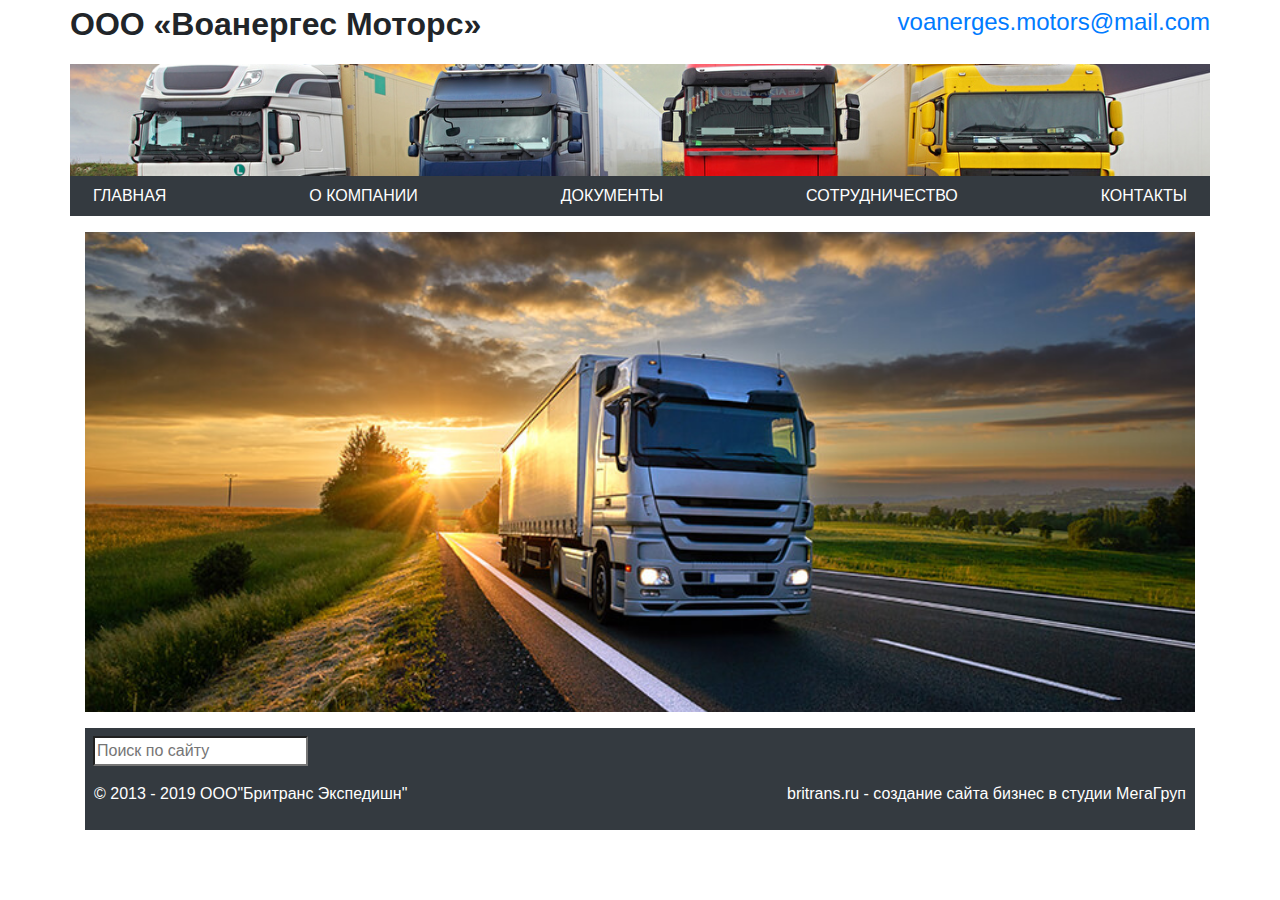
==== index.html @ d593ba22 "Сделал главную" ====
<!doctype html>
<html lang="en">
<head>
    <meta charset="UTF-8">
    <meta name="viewport"
          content="width=device-width, user-scalable=no, initial-scale=1.0, maximum-scale=1.0, minimum-scale=1.0">
    <meta http-equiv="X-UA-Compatible" content="ie=edge">
<!--    Ventor styles-->
    <link rel="stylesheet" href="css/Bootstrap/bootstrap.min.css">
    <link rel="stylesheet" href="css/Bootstrap/bootstrap-grid.min.css">
    <link rel="stylesheet" href="css/Bootstrap/bootstrap-reboot.min.css">
<!--    User styles-->
    <link rel="stylesheet" href="css/style.css">
    <title>Voanerges-motors</title>
</head>
<body>
<div class="container">
    <header class="header mb-3">
        <div class="row top-menu justify-content-between">
            <p class="logo-text font-weight-bold">ООО «Воанергес Моторс»</p>
            <!-- /.logo-text -->
            <div class="contacts row col-5 d-flex justify-content-end pt-1">
                <a href="#" class="top-right-text">voanerges.motors@mail.com</a>
            </div>
            <!-- /.contacts -->
        </div>
        <!-- /.row .top-menu -->
        <div class="row">
            <div class="trucks-logo"></div>
            <!-- /.trucks-logo -->
        </div>
        <!-- /.row -->
        <div class="row">
            <div class="col-12 bg-dark text-white menu-footer">
                <ul class="d-flex justify-content-between align-items-center w-100 my-2 px-2">
                    <li><a href="#" class="text-white text-uppercase">Главная</a></li>
                    <li><a href="#" class="text-white text-uppercase">О Компании</a></li>
                    <li><a href="#" class="text-white text-uppercase">Документы</a></li>
                    <li><a href="#" class="text-white text-uppercase">Сотрудничество</a></li>
                    <li><a href="#" class="text-white text-uppercase">Контакты</a></li>
                </ul>
            </div>
            <!-- /.col-12 -->
        </div>
        <!-- /.row -->
    </header>
    <!-- /.header -->
    <section class="content mb-3">
        <div class="big-bg"></div>
        <!-- /.big-bg -->
    </section>
    <!-- /.content -->
    <footer class="footer bg-dark p-2">
        <div class="row mb-3">
            <div class="col-4">
                <input type="search" placeholder="Поиск по сайту">
            </div>
            <!-- /.col-4 -->
        </div>
        <!-- /.row -->
        <div class="row px-3 d-flex justify-content-between">
            <p class="text-white">© 2013 - 2019 ООО"Бритранс Экспедишн"</p>
            <p class="text-white">britrans.ru - создание сайта бизнес в студии МегаГруп</p>
        </div>
        <!-- /.row -->
    </footer>
    <!-- /.footer -->
</div>
<!-- /.container -->


    <!--Ventor scripts-->
    <script src="scripts/jquery-3.4.1.min.js"></script>
    <script src="scripts/Bootstrap/bootstrap.bundle.min.js"></script>
    <!--User scripts-->
    <script src="scripts/script.js"></script>
</body>
</html>
---- css/style.css ----
.contacts .col-6 p:last-of-type {
    font-size: .76rem;
}

.trucks-logo {
    background: url("../img/Trucks.jpg") center center;
    height: 7rem;
    width: 100%;
    background-size: cover;
}

.menu-footer ul {
    list-style-type: none;
}

.content-text-block {
    font-size: .9rem;
}

.content-img-block-1 {
    background: url("../img/truck-1.jpg") center center;
    width: 100%;
    height: 15rem;
    background-size: cover;
}

.content-img-block-2 {
    background: url("../img/trucks-2.jpg") center center;
    width: 100%;
    height: 15rem;
    background-size: cover;
}

.logo-text {
    font-size: 2rem;
}

.top-right-text {
    font-size: 1.5rem;
}

.big-bg {
    background: url("../img/truck-3.jpg") center center;
    width: 100%!important;
    height: 30rem!important;
    background-size: cover;
}
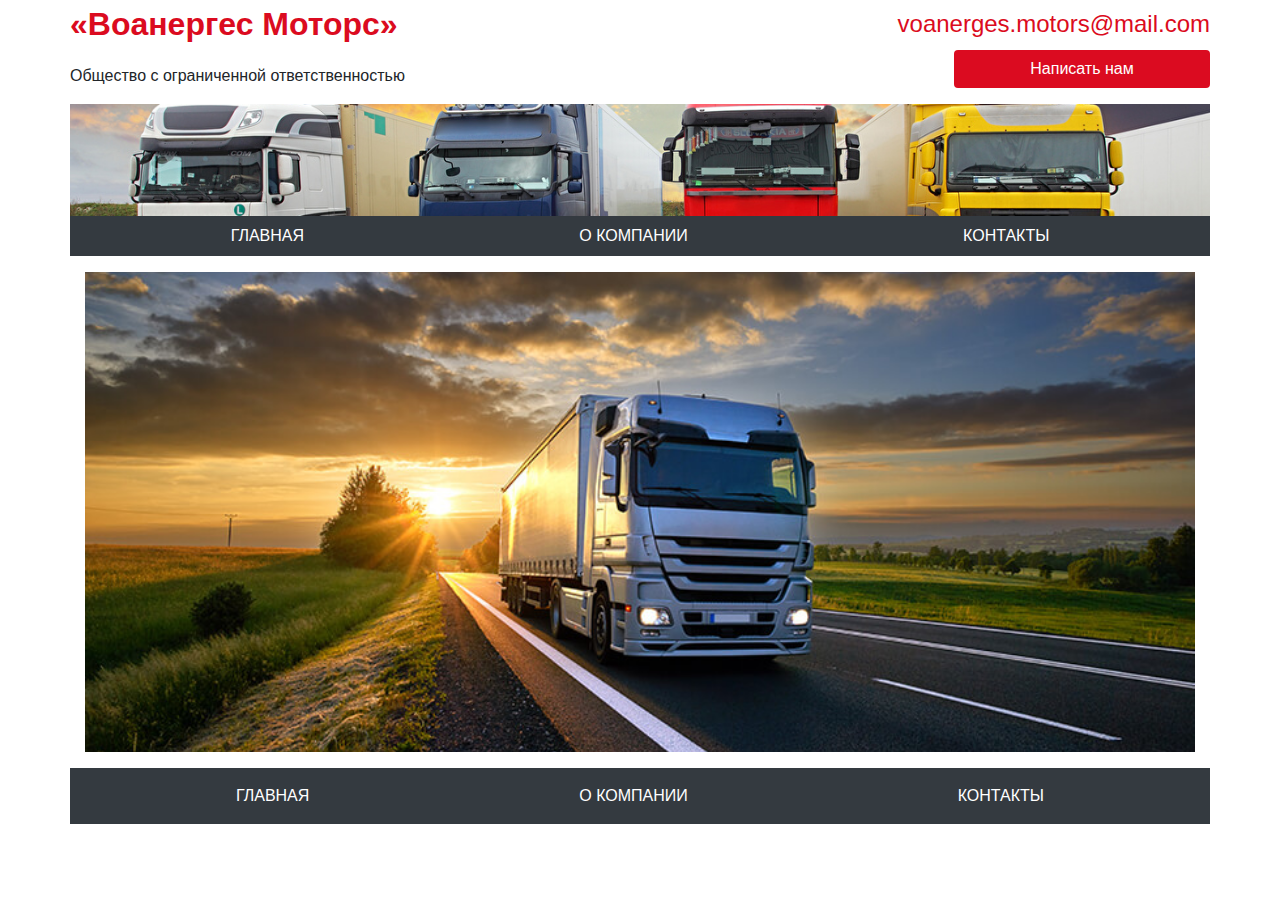
==== commit cc8bab85: "Сделал 'Контакты' и 'О компании'" ====
--- a/index.html
+++ b/index.html
@@ -17,10 +17,18 @@
 <div class="container">
     <header class="header mb-3">
         <div class="row top-menu justify-content-between">
-            <p class="logo-text font-weight-bold">ООО «Воанергес Моторс»</p>
-            <!-- /.logo-text -->
-            <div class="contacts row col-5 d-flex justify-content-end pt-1">
-                <a href="#" class="top-right-text">voanerges.motors@mail.com</a>
+            <div class="logo-text-block">
+                <p class="logo-text font-weight-bold">«Воанергес Моторс»</p>
+                <!-- /.logo-text -->
+                <p class="logo-text-block-down">Общество с ограниченной ответственностью</p>
+                <!-- /.logo-text-block-down -->
+            </div>
+            <!-- /.logo-text-block -->
+
+            <div class="contacts row col-5 d-flex flex-column justify-content-end pt-1 mb-3">
+                <a href="#" class="top-right-text align-self-end mb-2">voanerges.motors@mail.com</a>
+                <button class="btn write-us-btn align-self-end">Написать нам</button>
+                <!-- /.btn btn-primary -->
             </div>
             <!-- /.contacts -->
         </div>
@@ -32,12 +40,10 @@
         <!-- /.row -->
         <div class="row">
             <div class="col-12 bg-dark text-white menu-footer">
-                <ul class="d-flex justify-content-between align-items-center w-100 my-2 px-2">
+                <ul class="d-flex justify-content-around align-items-center w-100 my-2 px-2">
                     <li><a href="#" class="text-white text-uppercase">Главная</a></li>
-                    <li><a href="#" class="text-white text-uppercase">О Компании</a></li>
-                    <li><a href="#" class="text-white text-uppercase">Документы</a></li>
-                    <li><a href="#" class="text-white text-uppercase">Сотрудничество</a></li>
-                    <li><a href="#" class="text-white text-uppercase">Контакты</a></li>
+                    <li><a href="about.html" class="text-white text-uppercase">О Компании</a></li>
+                    <li><a href="contacts.html" class="text-white text-uppercase">Контакты</a></li>
                 </ul>
             </div>
             <!-- /.col-12 -->
@@ -50,19 +56,15 @@
         <!-- /.big-bg -->
     </section>
     <!-- /.content -->
-    <footer class="footer bg-dark p-2">
-        <div class="row mb-3">
-            <div class="col-4">
-                <input type="search" placeholder="Поиск по сайту">
-            </div>
-            <!-- /.col-4 -->
+    <footer class="footer bg-dark p-2 row">
+        <div class="col-12 bg-dark text-white menu-footer">
+            <ul class="d-flex justify-content-around align-items-center w-100 my-2 px-2">
+                <li><a href="#" class="text-white text-uppercase">Главная</a></li>
+                <li><a href="about.html" class="text-white text-uppercase">О Компании</a></li>
+                <li><a href="contacts.html" class="text-white text-uppercase">Контакты</a></li>
+            </ul>
         </div>
-        <!-- /.row -->
-        <div class="row px-3 d-flex justify-content-between">
-            <p class="text-white">© 2013 - 2019 ООО"Бритранс Экспедишн"</p>
-            <p class="text-white">britrans.ru - создание сайта бизнес в студии МегаГруп</p>
-        </div>
-        <!-- /.row -->
+        <!-- /.col-12 -->
     </footer>
     <!-- /.footer -->
 </div>
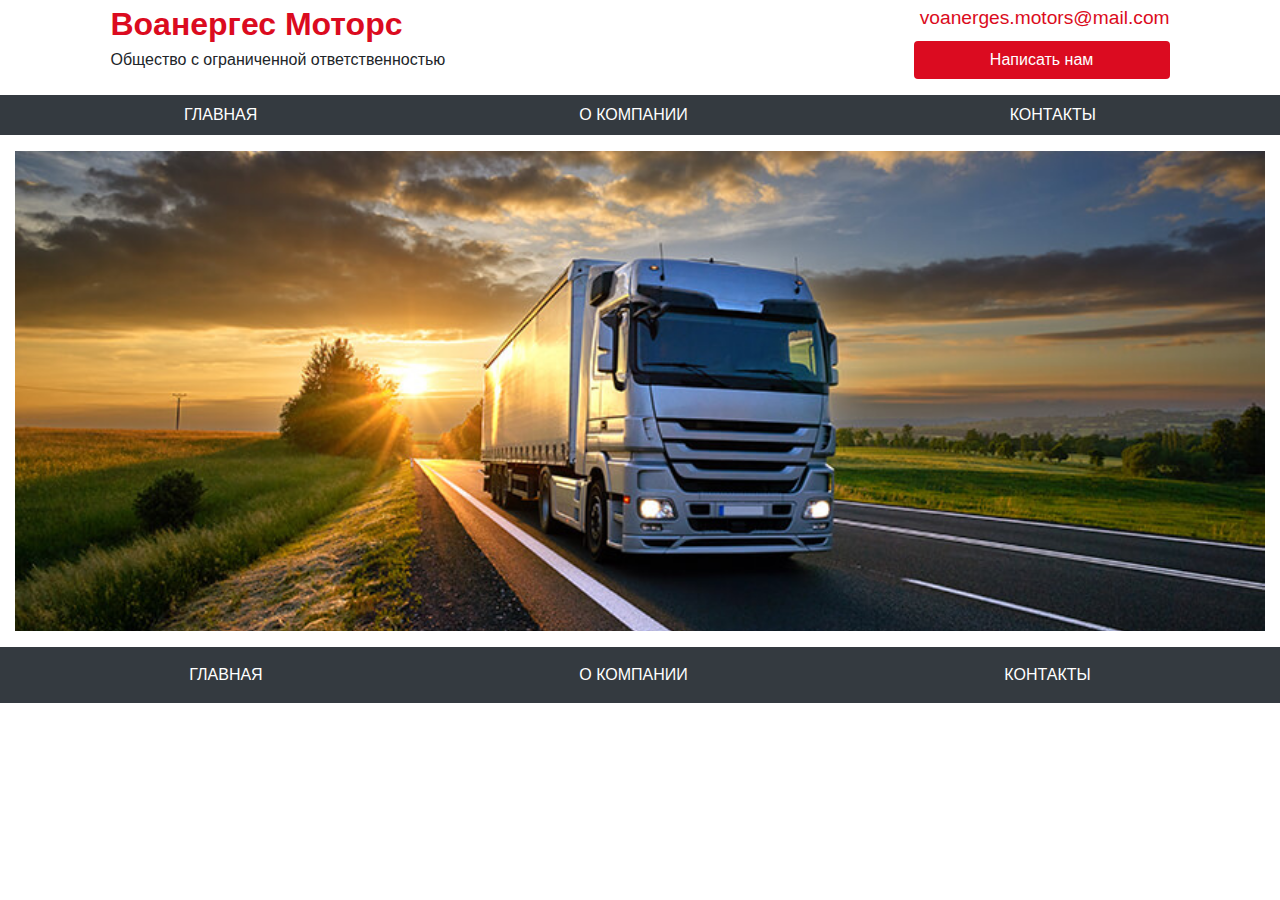
==== commit dfc2936b: "Правки" ====
--- a/index.html
+++ b/index.html
@@ -14,29 +14,24 @@
     <title>Voanerges-motors</title>
 </head>
 <body>
-<div class="container">
+<div class="container-fluid">
     <header class="header mb-3">
-        <div class="row top-menu justify-content-between">
+        <div class="row top-menu justify-content-around">
             <div class="logo-text-block">
-                <p class="logo-text font-weight-bold">«Воанергес Моторс»</p>
+                <p class="logo-text font-weight-bold">Воанергес Моторс</p>
                 <!-- /.logo-text -->
-                <p class="logo-text-block-down">Общество с ограниченной ответственностью</p>
+                <p class="logo-text-block-down mt-n3">Общество с ограниченной ответственностью</p>
                 <!-- /.logo-text-block-down -->
             </div>
             <!-- /.logo-text-block -->
 
             <div class="contacts row col-5 d-flex flex-column justify-content-end pt-1 mb-3">
                 <a href="#" class="top-right-text align-self-end mb-2">voanerges.motors@mail.com</a>
-                <button class="btn write-us-btn align-self-end">Написать нам</button>
-                <!-- /.btn btn-primary -->
+                <a href="mailto:voanerges.motors@mail.com" class="align-self-end"><button class="btn write-us-btn align-self-end">Написать нам</button></a>
             </div>
             <!-- /.contacts -->
         </div>
         <!-- /.row .top-menu -->
-        <div class="row">
-            <div class="trucks-logo"></div>
-            <!-- /.trucks-logo -->
-        </div>
         <!-- /.row -->
         <div class="row">
             <div class="col-12 bg-dark text-white menu-footer">
--- a/css/style.css
+++ b/css/style.css
@@ -60,4 +60,8 @@
 
 .my-red-text {
     color: rgb(219, 11, 32);
+}
+
+.contacts a {
+    font-size: 1.2rem;
 }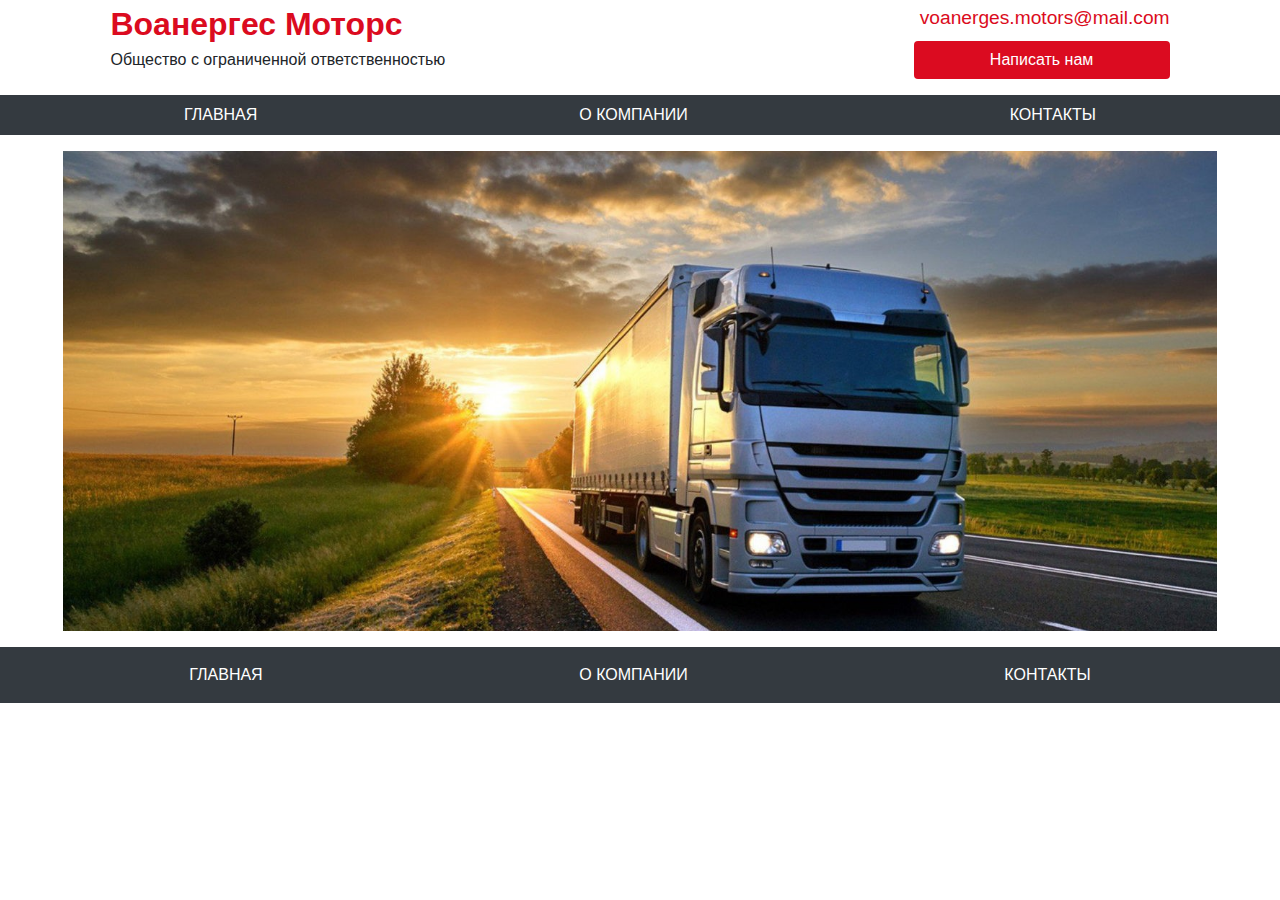
==== commit d5e022b8: "Правки" ====
--- a/index.html
+++ b/index.html
@@ -46,7 +46,7 @@
         <!-- /.row -->
     </header>
     <!-- /.header -->
-    <section class="content mb-3">
+    <section class="content mb-3 px-5">
         <div class="big-bg"></div>
         <!-- /.big-bg -->
     </section>
--- a/css/style.css
+++ b/css/style.css
@@ -46,7 +46,7 @@
 }
 
 .big-bg {
-    background: url("../img/truck-3.jpg") center center;
+    background: url("../img/truck-3.jpg") center center no-repeat;
     width: 100%!important;
     height: 30rem!important;
     background-size: cover;
@@ -64,4 +64,8 @@
 
 .contacts a {
     font-size: 1.2rem;
+}
+
+a:hover {
+    text-decoration: none;
 }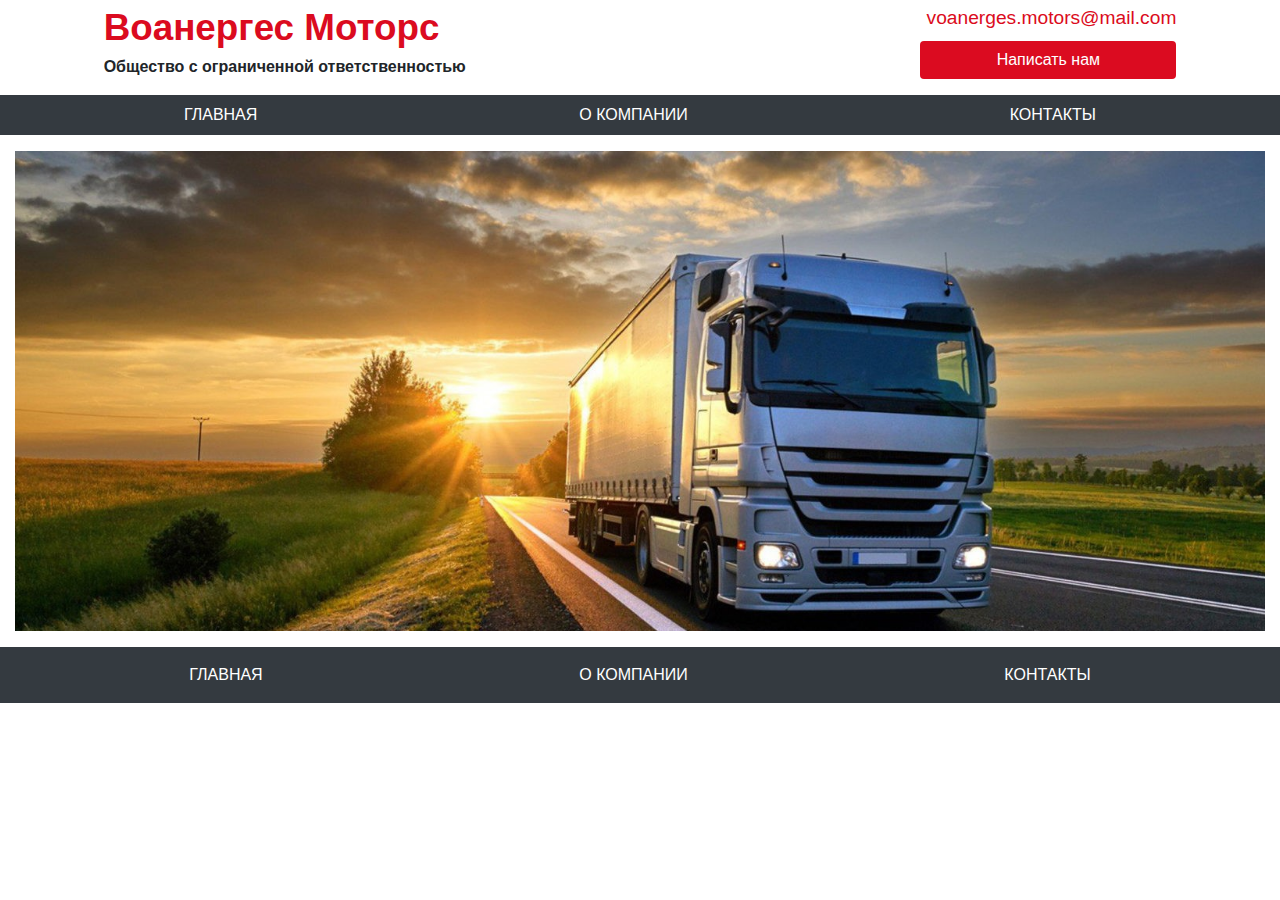
==== commit 7aa6e043: "Изменил текст" ====
--- a/index.html
+++ b/index.html
@@ -20,7 +20,7 @@
             <div class="logo-text-block">
                 <p class="logo-text font-weight-bold">Воанергес Моторс</p>
                 <!-- /.logo-text -->
-                <p class="logo-text-block-down mt-n3">Общество с ограниченной ответственностью</p>
+                <p class="logo-text-block-down mt-n3 font-weight-bold">Общество с ограниченной ответственностью</p>
                 <!-- /.logo-text-block-down -->
             </div>
             <!-- /.logo-text-block -->
@@ -46,7 +46,7 @@
         <!-- /.row -->
     </header>
     <!-- /.header -->
-    <section class="content mb-3 px-5">
+    <section class="content mb-3">
         <div class="big-bg"></div>
         <!-- /.big-bg -->
     </section>
--- a/css/style.css
+++ b/css/style.css
@@ -36,7 +36,7 @@
 }
 
 .logo-text {
-    font-size: 2rem;
+    font-size: 2.3rem;
     color: rgb(219, 11, 32);
 }
 
@@ -46,7 +46,7 @@
 }
 
 .big-bg {
-    background: url("../img/truck-3.jpg") center center no-repeat;
+    background: url("../img/truck-5.jpg") center center no-repeat;
     width: 100%!important;
     height: 30rem!important;
     background-size: cover;
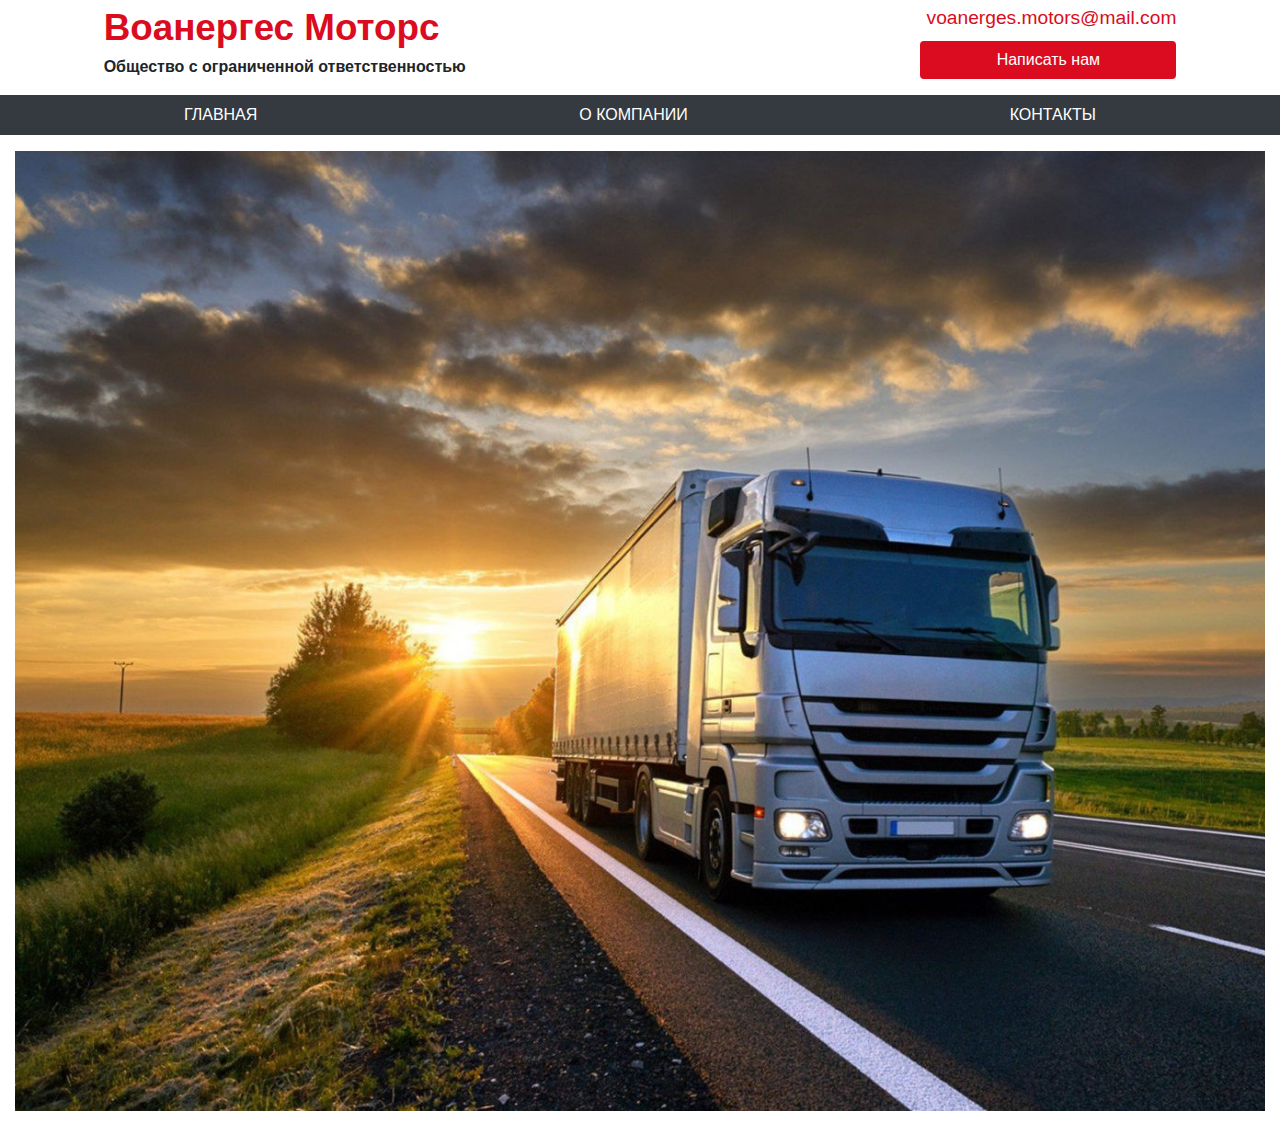
==== commit d7784775: "Изменил текст" ====
--- a/index.html
+++ b/index.html
@@ -51,17 +51,6 @@
         <!-- /.big-bg -->
     </section>
     <!-- /.content -->
-    <footer class="footer bg-dark p-2 row">
-        <div class="col-12 bg-dark text-white menu-footer">
-            <ul class="d-flex justify-content-around align-items-center w-100 my-2 px-2">
-                <li><a href="#" class="text-white text-uppercase">Главная</a></li>
-                <li><a href="about.html" class="text-white text-uppercase">О Компании</a></li>
-                <li><a href="contacts.html" class="text-white text-uppercase">Контакты</a></li>
-            </ul>
-        </div>
-        <!-- /.col-12 -->
-    </footer>
-    <!-- /.footer -->
 </div>
 <!-- /.container -->
 
--- a/css/style.css
+++ b/css/style.css
@@ -48,7 +48,7 @@
 .big-bg {
     background: url("../img/truck-5.jpg") center center no-repeat;
     width: 100%!important;
-    height: 30rem!important;
+    height: 60rem!important;
     background-size: cover;
 }
 
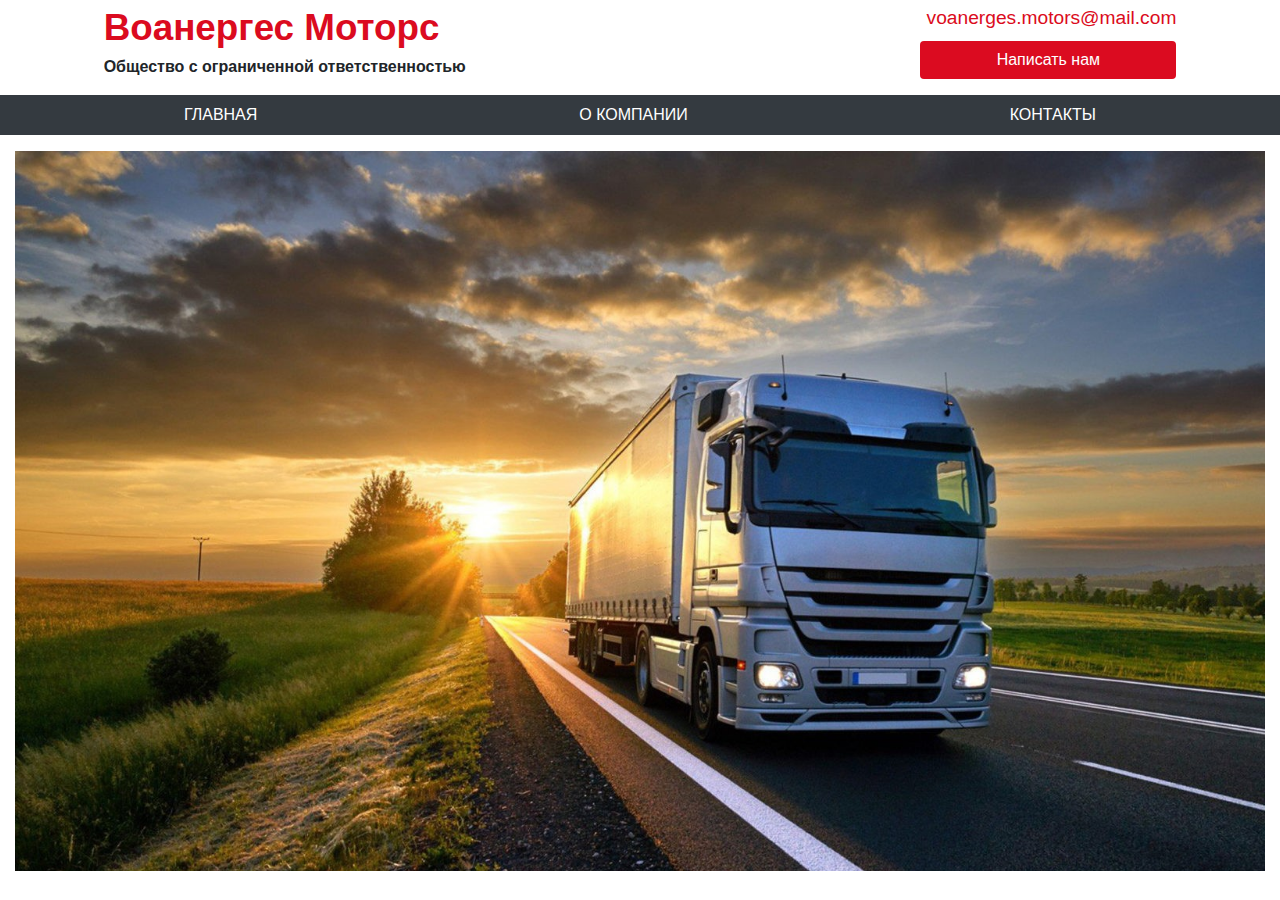
==== commit b02d72db: "Initial commit" ====
--- a/css/style.css
+++ b/css/style.css
@@ -48,7 +48,7 @@
 .big-bg {
     background: url("../img/truck-5.jpg") center center no-repeat;
     width: 100%!important;
-    height: 60rem!important;
+    height: 80vh!important;
     background-size: cover;
 }
 
